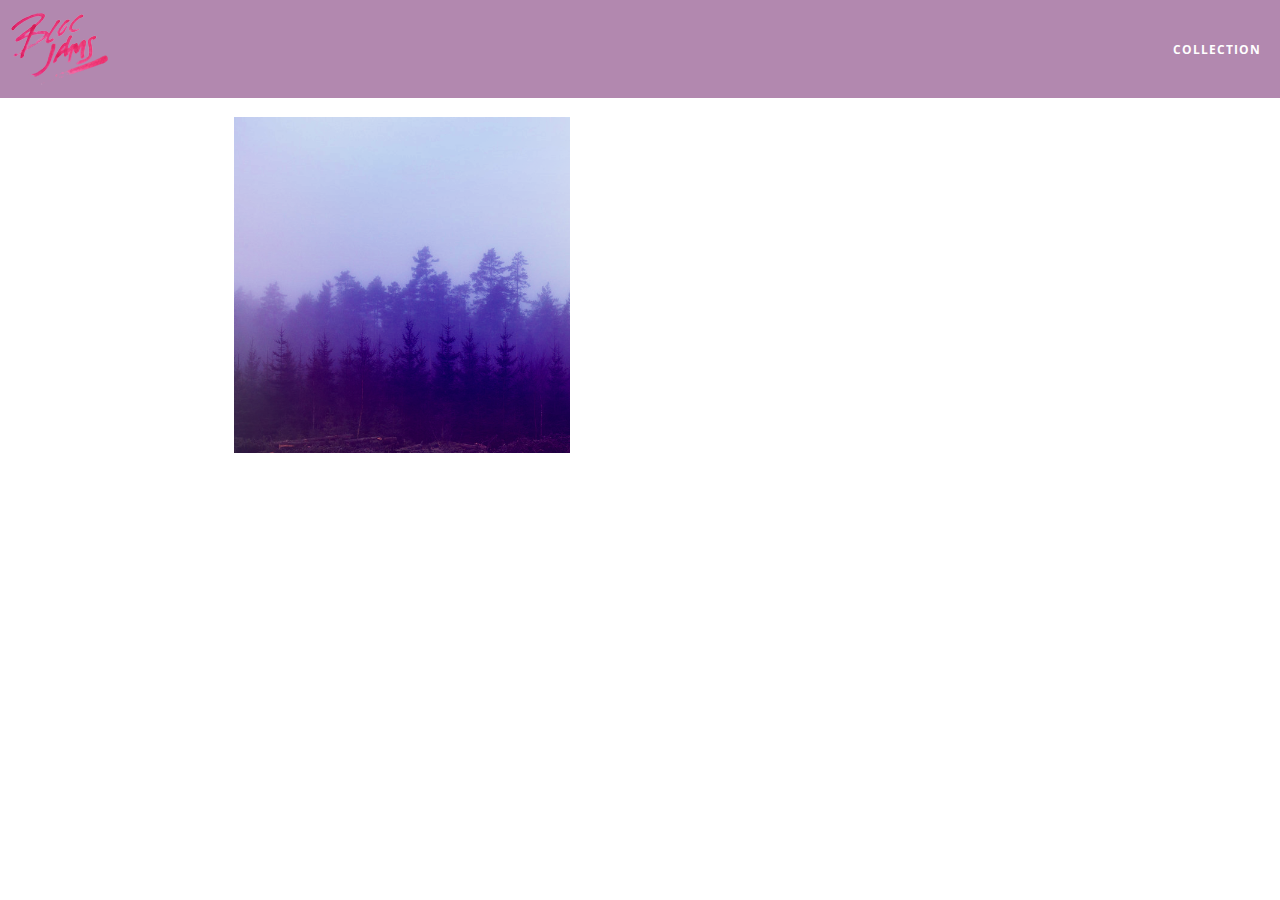
==== album.html @ 54c1c98b "checkpoint-6" ====
<!DOCTYPE html>
 <html>
     <head>
         <title>Bloc Jams</title>
         <meta name="viewport" content="width=device-width, initial-scale=1">
         <link rel="stylesheet" type="text/css" href="http://fonts.googleapis.com/css?family=Open+Sans:400,800,600,700,300">
         <link rel="stylesheet" type="text/css" href="http://code.ionicframework.com/ionicons/2.0.1/css/ionicons.min.css">
         <link rel="stylesheet" type="text/css" href="styles/normalize.css">
         <link rel="stylesheet" type="text/css" href="styles/main.css">
         <link rel="stylesheet" type="text/css" href="styles/album.css">
     </head>
     <body class="album">
         <nav class="navbar"> <!-- nav bar -->
             <a href="index.html"  class="logo">
                 <img src="assets/images/bloc_jams_logo.png" alt="bloc jams logo">
             </a>
             <div class="links-container">
                 <a href="collection.html" class="navbar-link">collection</a>
             </div>
         </nav>
         <main class="album-view container narrow">
             <section class="clearfix">
                 <div class="column half">
                     <img src="assets/images/album_covers/01.png" class="album-cover-art">
                 </div>
                 <div class="album-view-details column half">
                     <h2 class="album-view-title">The Colors</h2>
                     <h3 class="album-view-artist">Pablo Picasso</h3>
                     <h5 class="album-view-release-info">1909 Spanish Records</h5>
                 </div>
             </section>
             <table class="album-view-song-list">
                 <tr class="album-view-song-item">
                     <td class="song-item-number">1</td>
                     <td class="song-item-title">Blue</td>
                     <td class="song-item-duration">X:XX</td>
                 </tr>
                 <tr class="album-view-song-item">
                     <td class="song-item-number">2</td>
                     <td class="song-item-title">Red</td>
                     <td class="song-item-duration">X:XX</td>
                 </tr>
                 <tr class="album-view-song-item">
                     <td class="song-item-number">3</td>
                     <td class="song-item-title">Green</td>
                     <td class="song-item-duration">X:XX</td>
                 </tr>
                 <tr class="album-view-song-item">
                     <td class="song-item-number">4</td>
                     <td class="song-item-title">Purple</td>
                     <td class="song-item-duration">X:XX</td>
                 </tr>
                 <tr class="album-view-song-item">
                     <td class="song-item-number">5</td>
                     <td class="song-item-title">Black</td>
                     <td class="song-item-duration">X:XX</td>
                 </tr>
             </table>
         </main>
     </body>
 </html>
---- styles/main.css ----
*, *::before, *::after {
    -moz-box-sizing: border-box;
    -webkit-box-sizing: - border-box;
    box-sizing: border-box;
}

html {
    height: 100%;
    font-size: 100%;
}

body {
    font-family: Open Sans;
    color: white;
    min-height: 100%;
}

.navbar {
    position: relative;
    padding: 0.5rem;
/*    #1*/
    background-color: rgba(101,18,95,0.5);
/*    #2*/
    z-index: 1;
}

navbar .logo {
    position: relative;
    left: 2rem;
    cursor: pointer;
}

.navbar .links-container {
    display: table;
    position: absolute;
    top: 0;
    right: 0;
    height: 100px;
    color: white;
    /* #3 */
    text-decoration: none;
}

.links-container .navbar-link {
    display: table-cell;
    position: relative;
    height: 100%;
    padding-left: 1rem;
    padding-right: 1rem;
    /* #4 */
    vertical-align: middle;
    color: white;
    font-size: 0.625rem;
    letter-spacing: 0.05rem;
    font-weight: 700;
    text-transform: uppercase;
    /* #3 */
    text-decoration: none;
    cursor: pointer;
}
 
   /* #5 */
.links-container .navbar-link:hover {
     color: rgb(233,50,117);
 }

.links-container .navbar-link:active {
     color: rgb(233,50,117);
    background-color: white;
    
 }

.container {
    margin: 0 auto;
    max-width: 64rem;
}

.container.narrow {
    max-width: 56rem;
}
/*medium and small screens (640px) */
@media (min-width: 640px) {
/*    style info goes here*/
    html { font-size: 112%; }
    
    .column {
        float: left;
        padding-left: 1rem;
        padding-right: 1rem;
    }
    
    .column.full { width: 100%;}
    .column.two-thirds { width: 66.7% }
    .column.half { width: 50%: }
    .column.third {width: 33.3%; }
    .column.fourth { width: 25%; }
    .column.flow-opposite { float: right; }
}

/*large screens (1024px)*/
@media (min-width: 1024px) {
/*    style info here*/
    html { font-size: 120%; }
}

.clearfix::before,
.clearfix::after {
   content: " ";
   display: table;
}

.clearfix::after {
   clear: both;
}
---- styles/album.css ----
body.album {
     background-image: url(../assets/images/blurred_backgrounds/blur_bg_3.jpg);
     background-repeat: no-repeat;
     background-attachment: fixed;
     background-position: center center;
     background-size: cover;
 }
 
 .album-cover-art {
     position: relative;
     left: 20%;
     margin-top: 1rem;
     width: 60%;
 }
 
 .album-view-details {
     position: relative;
     top: 1.5rem;
     padding: 1rem;
 }
 
 .album-view-details .album-view-title {
     font-weight: 300;
     font-size: 2rem;
 }
 
 .album-view-details .album-view-artist {
     font-weight: 300;
     font-size: 1.5rem;
 }
 
 .album-view-details .album-view-release-info {
     font-weight: 300;
     font-size: 0.75rem;
 }

.album-view-song-list {
     width: 90%;
     margin: 1.5rem auto;
     font-weight: 300;
     font-size: 0.75em;
     border-collapse: collapse;
 }
 
 .album-view-song-item {
     height: 3rem;
     /* #1 */
     border-bottom: 1px solid rgba(255,255,255,0.5);
 }
 
 .song-item-number {
     width: 5%;
 }
 
 .song-item-title {
     width: 85%;
 }
 
 .song-item-duration {
     width: 5%;
 }

@media (max-width: 640px) and (min-width: 320px) {
     .album-view-details {
         text-align: center;
     }
     
     .album-view-title {
         margin-top: 0;   
     }
 }
 
 /* #3 */
 @media (max-width: 1024px) and (min-width: 320px) {
    .album-view-song-list {
         position: relative;
         top: 1rem;
         width: 80%;
         margin: auto;
     }
 }
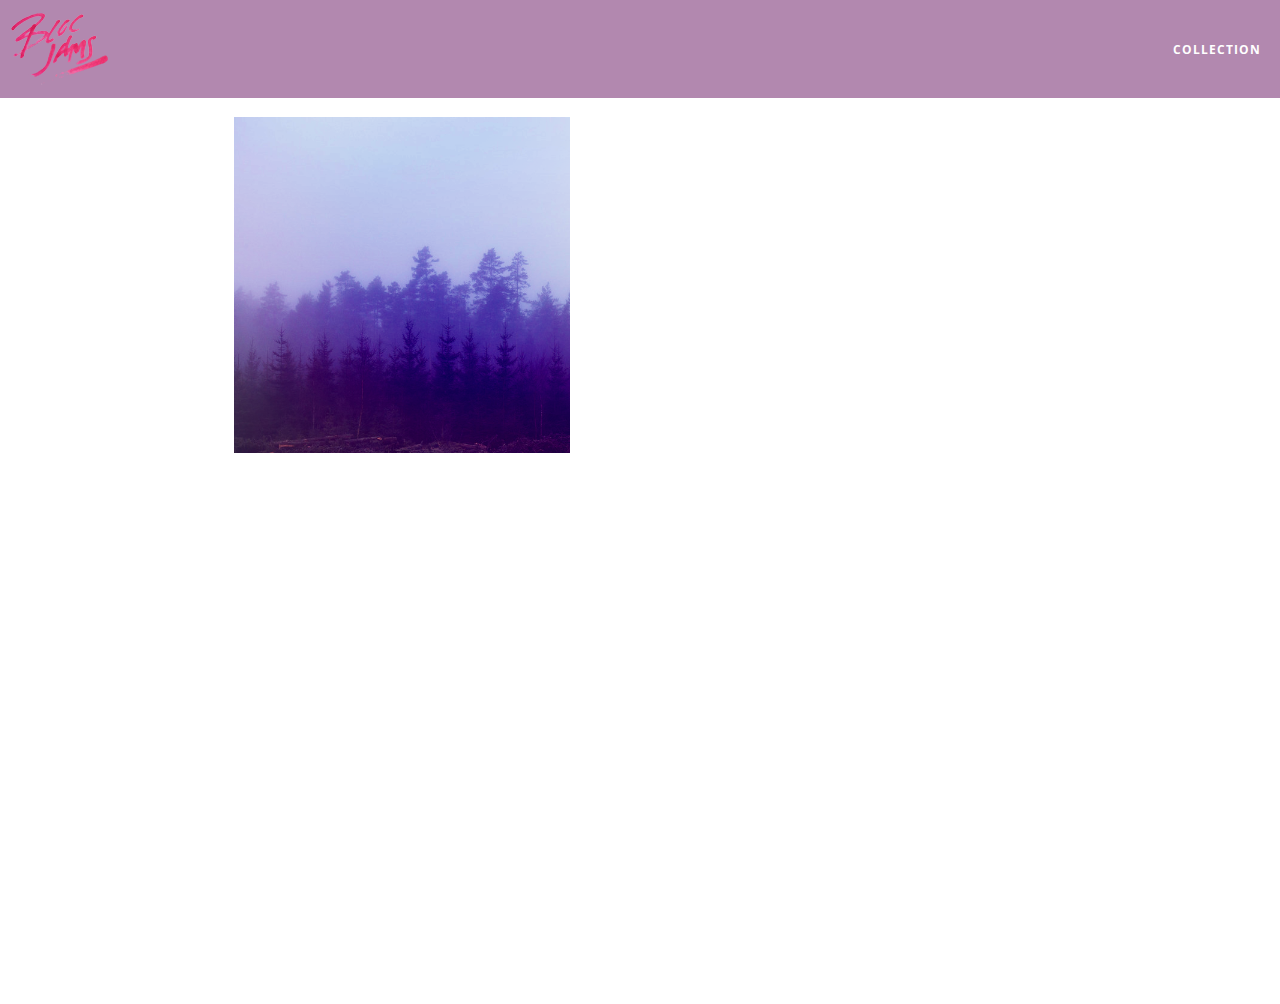
==== commit 7c52e7bd: "checkpoint-15" ====
--- a/album.html
+++ b/album.html
@@ -8,6 +8,7 @@
          <link rel="stylesheet" type="text/css" href="styles/normalize.css">
          <link rel="stylesheet" type="text/css" href="styles/main.css">
          <link rel="stylesheet" type="text/css" href="styles/album.css">
+         <link rel="stylesheet" type="text/css" href="styles/player_bar.css">
      </head>
      <body class="album">
          <nav class="navbar"> <!-- nav bar -->
@@ -30,32 +31,44 @@
                  </div>
              </section>
              <table class="album-view-song-list">
-                 <tr class="album-view-song-item">
-                     <td class="song-item-number">1</td>
-                     <td class="song-item-title">Blue</td>
-                     <td class="song-item-duration">X:XX</td>
-                 </tr>
-                 <tr class="album-view-song-item">
-                     <td class="song-item-number">2</td>
-                     <td class="song-item-title">Red</td>
-                     <td class="song-item-duration">X:XX</td>
-                 </tr>
-                 <tr class="album-view-song-item">
-                     <td class="song-item-number">3</td>
-                     <td class="song-item-title">Green</td>
-                     <td class="song-item-duration">X:XX</td>
-                 </tr>
-                 <tr class="album-view-song-item">
-                     <td class="song-item-number">4</td>
-                     <td class="song-item-title">Purple</td>
-                     <td class="song-item-duration">X:XX</td>
-                 </tr>
-                 <tr class="album-view-song-item">
-                     <td class="song-item-number">5</td>
-                     <td class="song-item-title">Black</td>
-                     <td class="song-item-duration">X:XX</td>
-                 </tr>
+                 
              </table>
          </main>
+         <section class="player-bar">
+             <div class="container">
+                 <div class="control-group main-controls">
+                     <a class="previous">
+                         <span class="ion-skip-backward"></span>
+                     </a>
+                     <a class="play-pause">
+                         <span class="ion-play"></span>
+                     </a>
+                     <a class="next">
+                         <span class="ion-skip-forward"></span>
+                     </a>
+                 </div>
+                 <div class="control-group currently-playing">
+                     <h2 class="song-name">My dumb song</h2>
+                     <div class="seek-control">
+                         <div class="seek-bar">
+                             <div class="fill"></div>
+                             <div class="thumb"></div>
+                         </div>
+                         <div class="current-time">2:30</div>
+                         <div class="total-time">4:45</div>
+                     </div>
+                     <h2 class="artist-song-mobile">My dumb song - Fallout Boy</h2>
+                     <h3 class="artist-name">Fallout Boy</h3>
+                 </div>
+                 <div class="control-group volume">
+                     <span class="ion-volume-high icon"></span>
+                     <div class="seek-bar">
+                         <div class="fill"></div>
+                         <div class="thumb"></div>
+                     </div>
+                 </div>
+             </div>
+         </section>
+        <script src="scripts/album.js"></script>
      </body>
  </html>--- a/styles/album.css
+++ b/styles/album.css
@@ -4,6 +4,7 @@
      background-attachment: fixed;
      background-position: center center;
      background-size: cover;
+     padding-bottom: 200px;
  }
  
  .album-cover-art {
@@ -50,6 +51,7 @@
  
  .song-item-number {
      width: 5%;
+     min-width: 30px;
  }
  
  .song-item-title {
@@ -58,6 +60,27 @@
  
  .song-item-duration {
      width: 5%;
+ }
+
+.album-song-button {
+     text-align: center;
+     font-size: 14px;
+     background-color: white;
+     color: rgb(210, 40, 123);
+     border-radius: 50% 50%;
+     display: inline-block;
+     width: 28px;
+     height: 28px;
+ }
+ 
+ .album-song-button:hover {
+     cursor: pointer;
+     color: white;
+     background-color: rgb(210, 40, 123);
+ }
+ 
+ .album-song-button span {
+     line-height: 28px;
  }
 
 @media (max-width: 640px) and (min-width: 320px) {
--- a/styles/player_bar.css
+++ b/styles/player_bar.css
@@ -0,0 +1,185 @@
+.player-bar {
+     position: fixed;
+     bottom: 0;
+     left: 0;
+     right: 0;
+     height: 200px;
+     background-color: rgba(255, 255, 255, 0.3);
+     z-index: 100;
+ }
+
+player-bar a {
+     font-size: 1.1rem;
+     vertical-align: middle;
+ }
+ 
+ .player-bar a,
+ .player-bar a:hover {
+     color: white;
+     cursor: pointer;
+     text-decoration: none;
+ }
+ 
+ .player-bar .container {
+     display: table;
+     padding: 0;
+     width: 90%;
+     min-height: 100%;
+ }
+ 
+ .player-bar .control-group {
+     display: table-cell;
+     vertical-align: middle;
+ }
+ 
+ .player-bar .main-controls {
+     width: 25%;
+     text-align: left;
+     padding-right: 1rem;
+ }
+
+.player-bar .main-controls .previous {
+     margin-right: 16.5%;
+ }
+ 
+ .player-bar .main-controls .play-pause {
+     margin-right: 15%;
+     font-size: 1.6rem;
+ }
+ 
+ .player-bar .currently-playing {
+     width: 50%;
+     text-align: center;
+     position: relative;
+ }
+
+.player-bar .currently-playing .song-name,
+ .player-bar .currently-playing .artist-name,
+ .player-bar .currently-playing .artist-song-mobile {
+     text-align: center;
+     font-size: 0.75rem;
+     margin: 0;
+     position: absolute;
+     width: 100%;
+     font-weight: 300;
+ }
+ 
+ .player-bar .currently-playing .song-name,
+ .player-bar .currently-playing .artist-song-mobile {
+     top: 1.1rem;
+ }
+ 
+ .player-bar .currently-playing .artist-name {
+     bottom: 1.1rem;
+ }
+ 
+ .player-bar .currently-playing .artist-song-mobile {
+     display: none;
+ }
+
+.seek-control {
+     position: relative;
+     font-size: 0.8rem;
+ }
+ 
+ .seek-control .current-time {
+     position: absolute;
+     top: 0.5rem;
+ }
+ 
+ .seek-control .total-time {
+     position: absolute;
+     right: 0;
+     top: 0.5rem;
+ }
+ 
+ .seek-bar {
+     height: 0.25rem;
+     background-color: rgba(255, 255, 255, 0.3);
+     border-radius: 2px;
+     position: relative;
+     cursor: pointer;
+ }
+ 
+ .seek-bar .fill {
+     background-color: white;
+     width: 36%;
+     height: 0.25rem;
+     border-radius: 2px;
+ }
+ 
+ .seek-bar .thumb {
+     position: absolute;
+     height: 0.5rem;
+     width: 0.5rem;
+     background-color: white;
+     left: 36%;
+     top: 50%;
+     /* #1 */
+     margin-left: -0.25rem;
+     margin-top: -0.25rem;
+     border-radius: 50%;
+     cursor: pointer;
+     -webkit-transition: all 100ms ease-in-out;
+        -moz-transition: all 100ms ease-in-out;
+             transition: all 100ms ease-in-out;
+ }
+ 
+ .seek-bar:hover .thumb {
+     width: 1.1rem;
+     height: 1.1rem;
+     margin-top: -0.5rem;
+     margin-left: -0.5rem;
+ }
+ 
+ .player-bar .volume {
+     width: 25%;
+     text-align: right;
+ }
+
+.player-bar .volume .icon {
+     font-size: 1.1rem;
+     display: inline-block;
+     vertical-align: middle;
+ }
+ 
+ .player-bar .volume .seek-bar {
+     display: inline-block;
+     width: 5.75rem;
+     vertical-align: middle;
+ }
+
+@media (max-width: 640px) {
+     .player-bar {
+         padding: 1rem;
+         background-color: rgba(0,0,0,0.6);
+     }
+ 
+     .player-bar .main-controls,
+     .player-bar .currently-playing,
+     .player-bar .volume {
+         display: block;
+         margin: 0 auto;
+         padding: 0;
+         width: 100%;
+         text-align: center;
+     }
+     
+     .player-bar .main-controls,
+     .player-bar .volume {
+         min-height: 3.5rem;
+     }
+     
+     .player-bar .currently-playing {
+         min-height: 2.5rem;
+     }
+      
+     .player-bar .artist-name,
+     .player-bar .song-name {
+         display: none;
+     }
+ 
+     .player-bar .currently-playing .artist-song-mobile {
+         display: block;
+     }
+ }